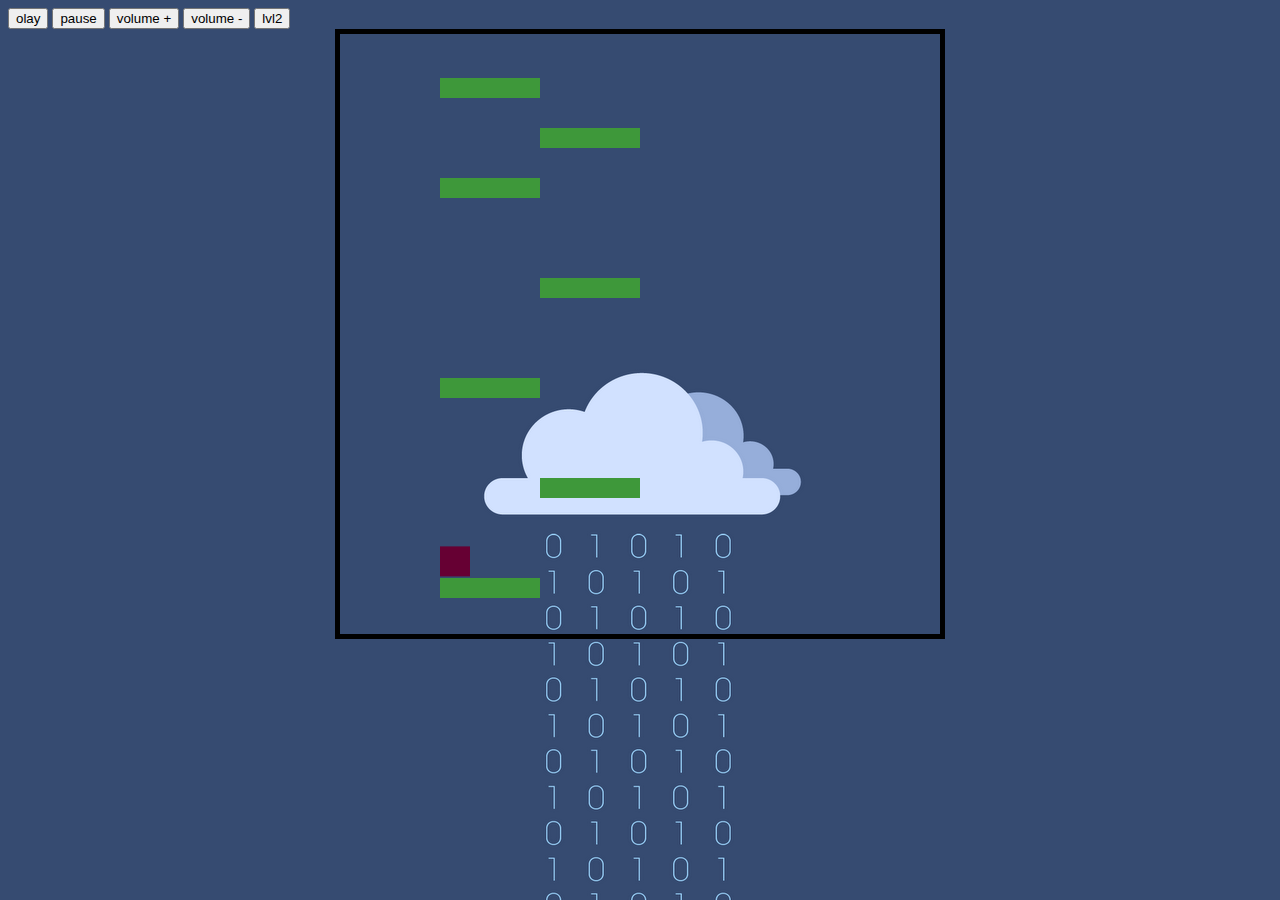
==== dj/index.html @ 5def2c48 "Add files via upload" ====
<!DOCTYPE html>
<html>
    <head>
        <link rel="stylesheet" href="style.css" type="text/css"/>
        <title> Smoothy Jump </title>
        <style>
            canvas {
                border: 5px solid black;
            }
        </style>
    </head>
    <body>
    <audio id="player" src="Burak_Yeter_ft._Danelle_Sandoval-Tuesday.mp3"></audio>
<div>
    <button onclick="document.getElementById('player').play()">olay</button>
    <button onclick="document.getElementById('player').pause()">pause</button>
    <button onclick="document.getElementById('player').volume+=0.1">volume +</button>
    <button onclick="document.getElementById('player').volume-=0.1">volume -</button>
    <button onclick="window.location.href='lvl2.html'">lvl2</button>
</div> 
        <canvas id="canvas" width="600" height="600">
        </canvas>
        <script src="main.js"></script>
    </body>
</html>
---- dj/style.css ----
body {
	background-image: url(1770.png); background-position: top center;
}
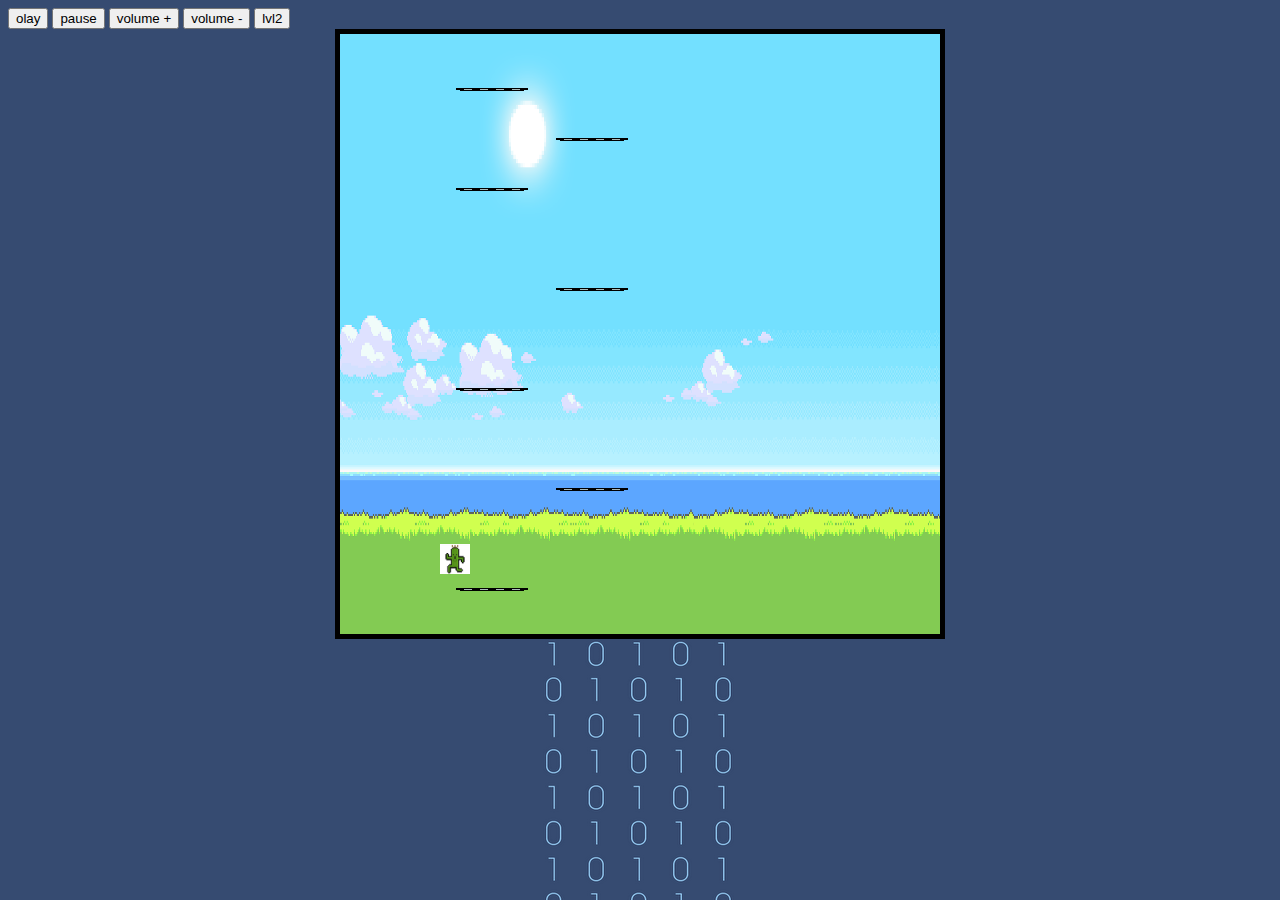
==== commit 8946006e: "ajusted lvl's" ====
--- a/dj/index.html
+++ b/dj/index.html
@@ -19,7 +19,10 @@
     <button onclick="window.location.href='lvl2.html'">lvl2</button>
 </div> 
         <canvas id="canvas" width="600" height="600">
+        <canvas id="canvas2" width="600" height="600">
+        <canvas id="canvas3" width="600" height="600">
         </canvas>
         <script src="main.js"></script>
+        <script src="lvl1.js"></script>
     </body>
 </html>
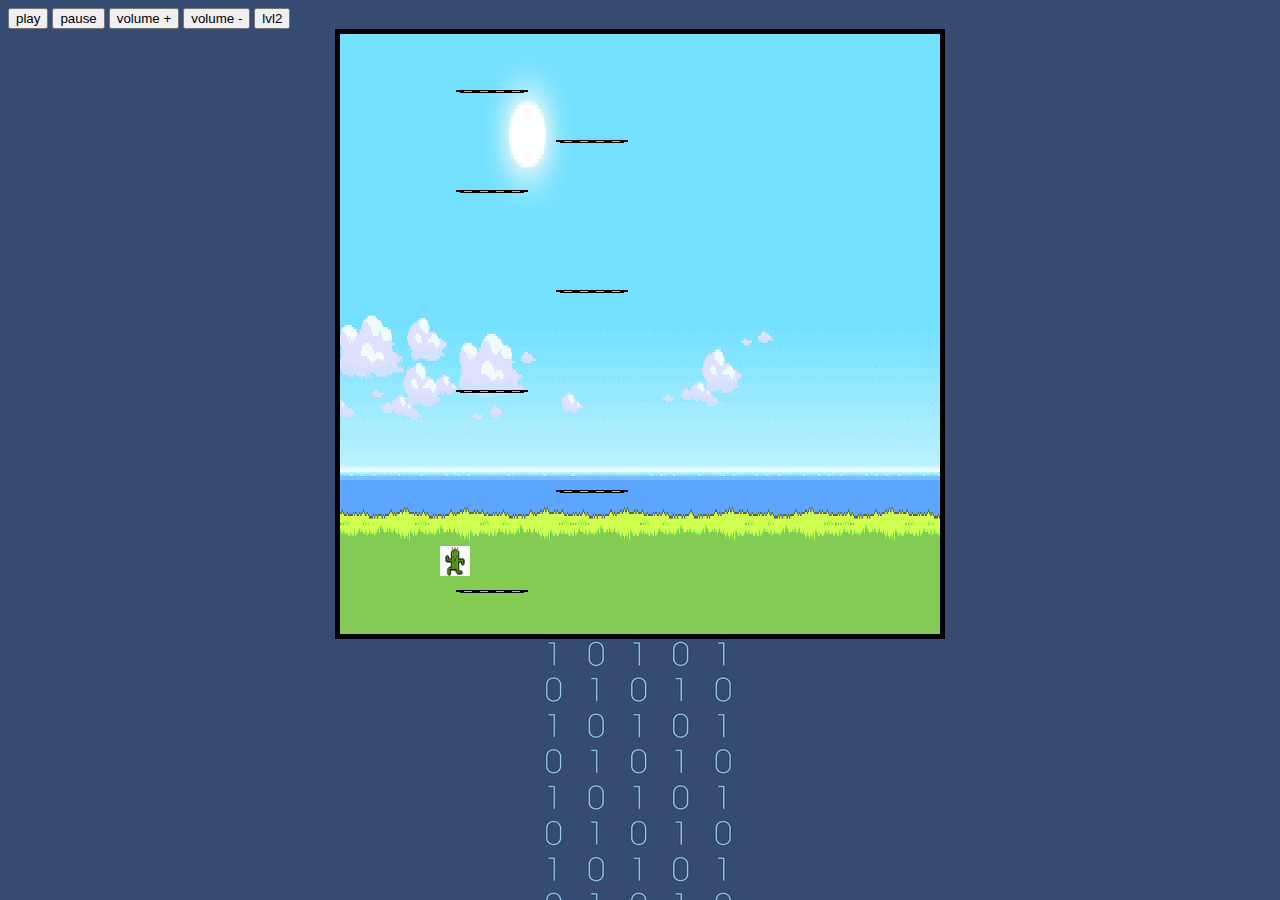
==== commit 1c749765: "changed the music" ====
--- a/dj/index.html
+++ b/dj/index.html
@@ -10,9 +10,9 @@
         </style>
     </head>
     <body>
-    <audio id="player" src="Burak_Yeter_ft._Danelle_Sandoval-Tuesday.mp3"></audio>
+    <audio id="player" src="nature.mp3"></audio>
 <div>
-    <button onclick="document.getElementById('player').play()">olay</button>
+    <button onclick="document.getElementById('player').play()">play</button>
     <button onclick="document.getElementById('player').pause()">pause</button>
     <button onclick="document.getElementById('player').volume+=0.1">volume +</button>
     <button onclick="document.getElementById('player').volume-=0.1">volume -</button>
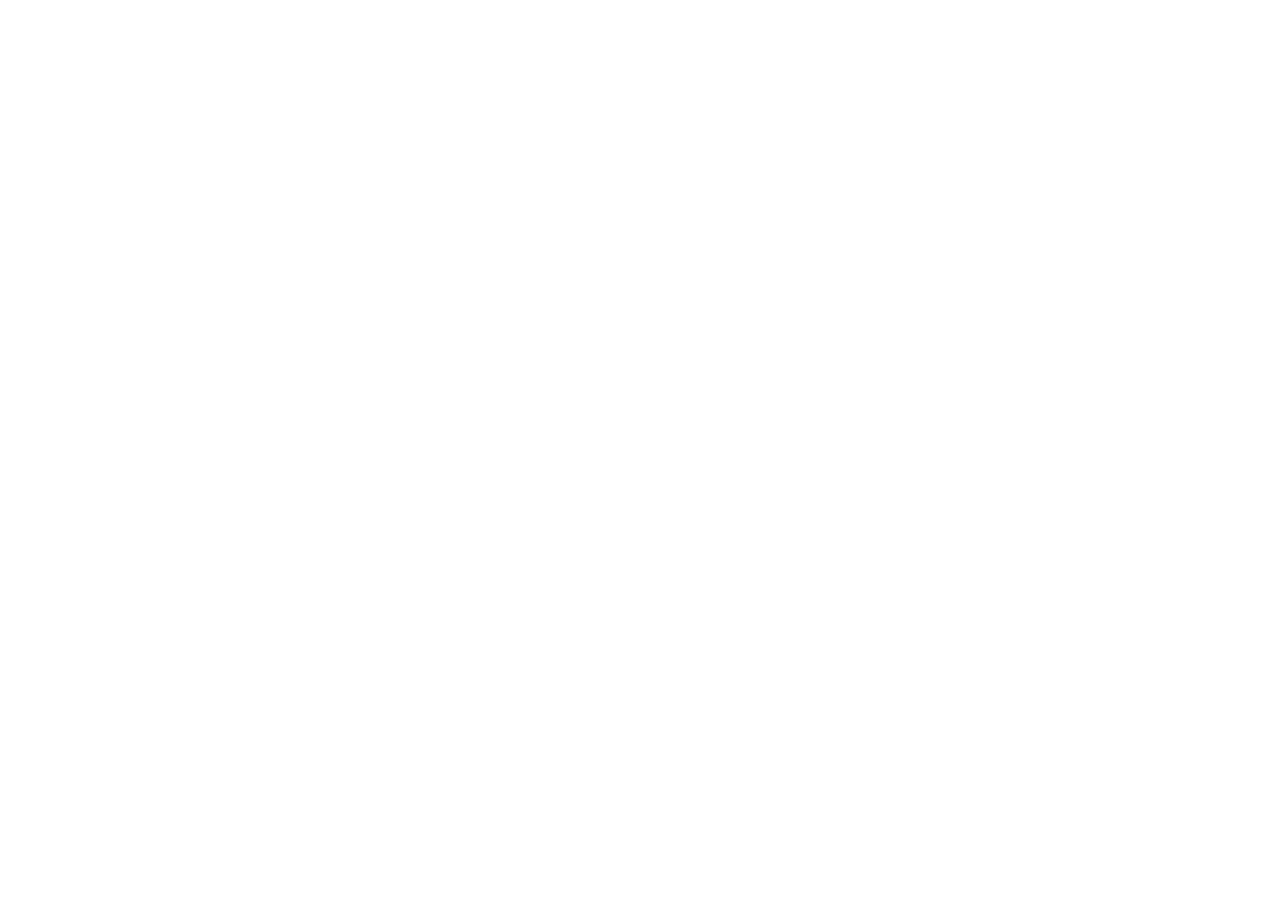
==== commit 58cc63e2: "Added Matter JS Physics" ====
--- a/dj/index.html
+++ b/dj/index.html
@@ -1,28 +1,30 @@
 <!DOCTYPE html>
 <html>
     <head>
-        <link rel="stylesheet" href="style.css" type="text/css"/>
+        <!--<link rel="stylesheet" href="style.css" type="text/css"/>-->
         <title> Smoothy Jump </title>
-        <style>
-            canvas {
-                border: 5px solid black;
-            }
-        </style>
+        <!--<style>-->
+            <!--canvas {-->
+                <!--border: 5px solid black;-->
+            <!--}-->
+        <!--</style>-->
     </head>
     <body>
-    <audio id="player" src="nature.mp3"></audio>
-<div>
-    <button onclick="document.getElementById('player').play()">play</button>
-    <button onclick="document.getElementById('player').pause()">pause</button>
-    <button onclick="document.getElementById('player').volume+=0.1">volume +</button>
-    <button onclick="document.getElementById('player').volume-=0.1">volume -</button>
-    <button onclick="window.location.href='lvl2.html'">lvl2</button>
-</div> 
-        <canvas id="canvas" width="600" height="600">
-        <canvas id="canvas2" width="600" height="600">
-        <canvas id="canvas3" width="600" height="600">
-        </canvas>
-        <script src="main.js"></script>
-        <script src="lvl1.js"></script>
+    <!--<audio id="player" src="nature.mp3"></audio>-->
+<!--<div>-->
+    <!--<button onclick="document.getElementById('player').play()">play</button>-->
+    <!--<button onclick="document.getElementById('player').pause()">pause</button>-->
+    <!--<button onclick="document.getElementById('player').volume+=0.1">volume +</button>-->
+    <!--<button onclick="document.getElementById('player').volume-=0.1">volume -</button>-->
+    <!--<button onclick="window.location.href='lvl2.html'">lvl2</button>-->
+<!--</div> -->
+        <!--<canvas id="canvas" width="600" height="600">-->
+        <!--<canvas id="canvas2" width="600" height="600">-->
+        <!--<canvas id="canvas3" width="600" height="600">-->
+        <!--</canvas>-->
+        <script src="https://cdnjs.cloudflare.com/ajax/libs/matter-js/0.12.0/matter.js"></script>
+        <script src="game.js"></script>
+        <!--<script src="main.js"></script>-->
+        <!--<script src="lvl1.js"></script>-->
     </body>
 </html>
